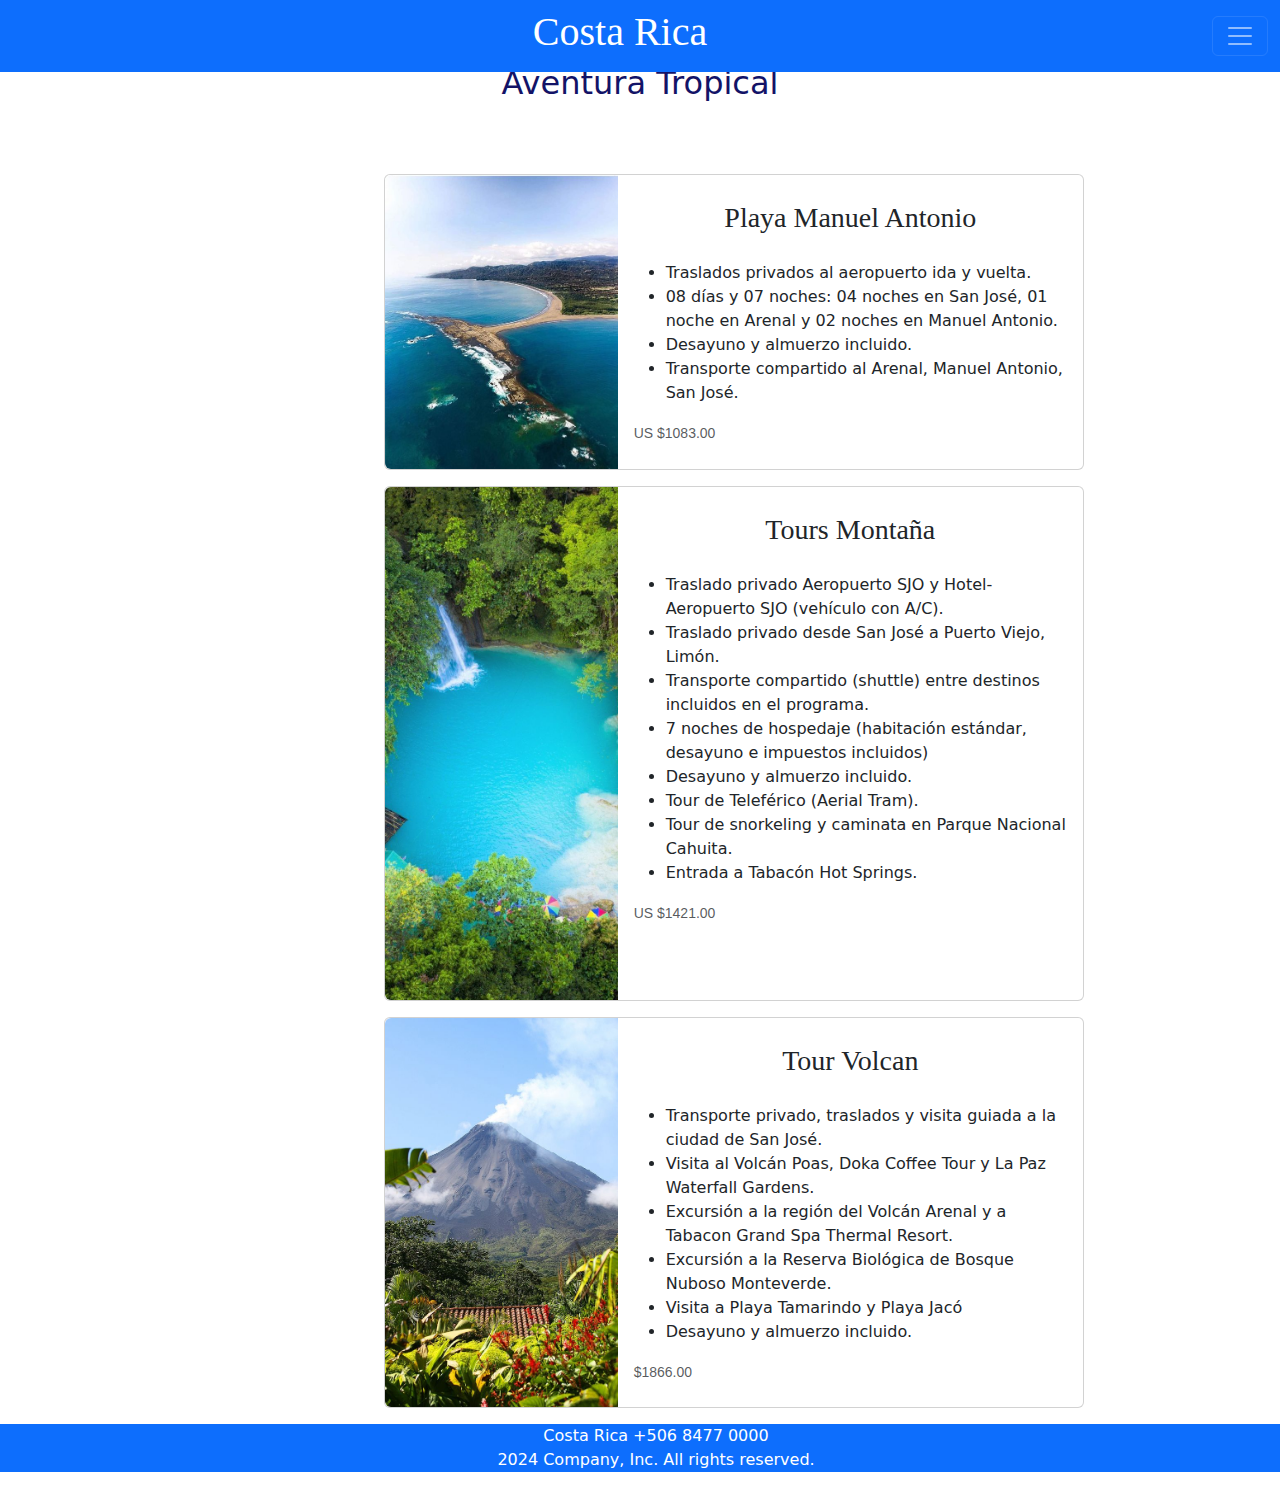
==== servicios.html @ e9ed142f "Tarea n. 4 boostrap" ====
<!DOCTYPE html>
<html lang="en">
<head>
    <meta charset="UTF-8">
    <meta name="viewport" content="width=device-width, initial-scale=1.0">
    <link rel="stylesheet" href="./assets/css/bootstrap.min.css" />
    <link
      rel="stylesheet"
      href="https://cdnjs.cloudflare.com/ajax/libs/font-awesome/6.5.2/css/all.min.css"
      integrity="sha512-SnH5WK+bZxgPHs44uWIX+LLJAJ9/2PkPKZ5QiAj6Ta86w+fsb2TkcmfRyVX3pBnMFcV7oQPJkl9QevSCWr3W6A=="
      crossorigin="anonymous"
      referrerpolicy="no-referrer"
    />
    <link rel="stylesheet" href="./assets/css/global.css" />
    <title>Contacto</title>
</head>
<body>
    <header class="position-fixed w-100 z-1">
        <nav class="navbar navbar-dark bg-primary fixed-top">
        <div class="container-fluid">
            <a class="navbar-brand" href="./index.html">
            <i class="fa-solid fa-house"></i>
            </a>
  
            <h1 style="color: white; font-family: cursive">Costa Rica</h1>
  
            <button
            class="navbar-toggler"
            type="button"
            data-bs-toggle="offcanvas"
            data-bs-target="#offcanvasDarkNavbar"
            aria-controls="offcanvasDarkNavbar"
            aria-label="Toggle navigation"
            >
            <span class="navbar-toggler-icon"></span>
            </button>
            <div
            class="offcanvas offcanvas-end text-bg-success"
            tabindex="-1"
            id="offcanvasDarkNavbar"
            aria-labelledby="offcanvasDarkNavbarLabel"
            >
            <div class="offcanvas-header">
                <h5
                style="font-family: cursive"
                class="offcanvas-title"
                id="offcanvasDarkNavbarLabel"
                >
                Pura Vida!!!
                </h5>
                <button
                type="button"
                class="btn-close btn-close-white"
                data-bs-dismiss="offcanvas"
                aria-label="Close"
                ></button>
            </div>
            <div class="offcanvas-body">
                <ul class="navbar-nav justify-content-end flex-grow-1 pe-3">
                <li class="nav-item">
                    <a class="nav-link active" aria-current="page" href="#"
                    >Inicio</a
                    >
                </li>
                <li class="nav-item">
                    <a class="nav-link" href="./playa.html">Playas</a>
                </li>
                <li class="nav-item">
                    <a class="nav-link" href="./volcanes.html">Volcanes</a>
                </li>
                <li class="nav-item">
                    <a class="nav-link" href="./montana.html">Montaña</a>
                </li>
                <li class="nav-item">
                  <a class="nav-link" href="./servicios.html">Servicios</a>
                </li>
                </ul>
                <form class="d-flex mt-3" role="search">
                <input
                    class="form-control me-2"
                    type="search"
                    placeholder="Buscar"
                    aria-label="Search"
                />
                <button class="btn btn-primary" type="submit">Buscar</button>
                </form>
            </div>
            </div>
        </div>
        </nav>
    </header>

    <main  >
      <div>
        <h2>Aventura Tropical</h2>
      </div>

      <div class="card mb-3" style="max-width: 700px; margin-left: 30%;">
        <div class="row g-0">
          <div class="col-md-4">
            <img src="./assets/images/Tourplaya.jpg" class="img-fluid rounded-start" alt="" height="" width="300">
          </div>
          <div class="col-md-8">
            <div class="card-body">
              <h3 class="card-title">Playa Manuel Antonio</h3>
              <p class="card-text">
                <ul>
                  <li>Traslados privados al aeropuerto ida y vuelta.</li>
                  <li>08 días y 07 noches: 04 noches en San José, 01 noche en Arenal y 02 noches en Manuel Antonio.</li>
                  <li>Desayuno y almuerzo incluido.</li>
                  <li>Transporte compartido al Arenal, Manuel Antonio, San José.</li>
                </ul>

                 
                </p>
              <p class="card-text"><small class="text-body-secondary">US $1083.00</small></p>
            </div>
          </div>
        </div>
      </div>

      <div class="card mb-3" style="max-width: 700px; margin-left: 30%;">
        <div class="row g-0">
          <div class="col-md-4">
            <img src="./assets/images/tour montaña.jpg" class="img-fluid rounded-start" alt="" width="300">
          </div>
          <div class="col-md-8">
            <div class="card-body">
              <h3 class="card-title">Tours Montaña</h3>
              <p class="card-text">
                <ul>
                  <li>Traslado privado Aeropuerto SJO y Hotel- Aeropuerto SJO (vehículo con A/C).</li>
                  <li>Traslado privado desde San José a Puerto Viejo, Limón.</li>
                  <li>Transporte compartido (shuttle) entre destinos incluidos en el programa.</li>
                  <li>7 noches de hospedaje (habitación estándar, desayuno e impuestos incluidos)</li>
                  <li>Desayuno y almuerzo incluido.</li>
                  <li>Tour de Teleférico (Aerial Tram).</li>
                  <li>Tour de snorkeling y caminata en Parque Nacional Cahuita.</li>
                  <li>Entrada a Tabacón Hot Springs.</li>
                </ul>
               </p>
              <p class="card-text"><small class="text-body-secondary">US $1421.00</small></p>
            </div>
          </div>
        </div>
      </div>

      <div class="card mb-3" style="max-width: 700px; margin-left: 30%;">
        <div class="row g-0">
          <div class="col-md-4">
            <img src="./assets/images/tour volcan.jpg" class="img-fluid rounded-start" alt="..." width="350">
          </div>
          <div class="col-md-8">
            <div class="card-body">
              <h3 class="card-title">Tour Volcan</h3>
              <p class="card-text">
                <ul>
                  <li>Transporte privado, traslados y visita guiada a la ciudad de San José.</li>
                  <li>Visita al Volcán Poas, Doka Coffee Tour y La Paz Waterfall Gardens.</li>
                  <li>Excursión a la región del Volcán Arenal y a Tabacon Grand Spa Thermal Resort.</li>
                  <li>Excursión a la Reserva Biológica de Bosque Nuboso Monteverde.</li>
                  <li>Visita a Playa Tamarindo y Playa Jacó</li>
                  <li>Desayuno y almuerzo incluido.</li>
              </ul> 
               </p>
              <p class="card-text"><small class="text-body-secondary">$1866.00</small></p>
            </div>
          </div>
        </div>
      </div>
    
      
    </main>
    <footer style="text-align: center" class="bg-primary" style="color: white">
      <div>
        <ul style="list-style: none; margin-top: 0">
          <li>
            <a href="https://www.facebook.com/?locale=es_LA"
              ><i class="fa-brands fa-facebook-f"></i
            ></a>
          </li>
          <li>
            <a href="https://www.instagram.com/"
              ><i class="fa-brands fa-instagram"></i
            ></a>
          </li>
          <li>
            <a href="https://web.whatsapp.com/"> Costa Rica +506 8477 0000 </a>
          </li>
          <li style="color: white">2024 Company, Inc. All rights reserved.</li>
        </ul>
      </div>
    </footer>
    <script src="./assets/js/bootstrap.bundle.min.js"></script>
</body>
</html>
---- assets/css/global.css ----
.navbar {
  color: white;
}

a {
  text-decoration-line: none;
  color: white;
}

.link-vamos {
  border-radius: 50px;
  border: 4px solid white;
  padding: 8px 12px;
  transition: 0.5s;
  transition-property: all;
  transform: translateX(-50%) translateY(-50%);
  text-align: center;
  font-size: xx-large;
}

.link-vamos:hover {
  transform: translateX(-50%) translateY(-50%) scale(1.5);
}

.titulo-imagen {
  background-color: rgba(200, 200, 200, 0.4);
  font-size: x-large;
  border-radius: 40px;
}

#img_info {
  margin: 20px;
}

#main-info{
  margin-top: 5%;
}

h2 {
  font-size: 200%;
  font-family: system-ui, -apple-system, BlinkMacSystemFont, "Segoe UI", Roboto,
    Oxygen, Ubuntu, Cantarell, "Open Sans", "Helvetica Neue", sans-serif;
  text-align: center;
  padding: 5%;
  color: rgb(19, 19, 103);
}

h3 {
  text-align: center;
  font-family: Georgia, "Times New Roman", Times, serif;
  color: rgb(24, 166, 36);
  padding: 10px;
}

h5 {
  font-size: xxx-large;
  margin-bottom: 0px;
}

p {
  font-family: Arial, Helvetica, sans-serif;
  text-align: justify;
}

#ptitulos {
  font-family: Arial, Helvetica, sans-serif;
  text-align: justify;
}
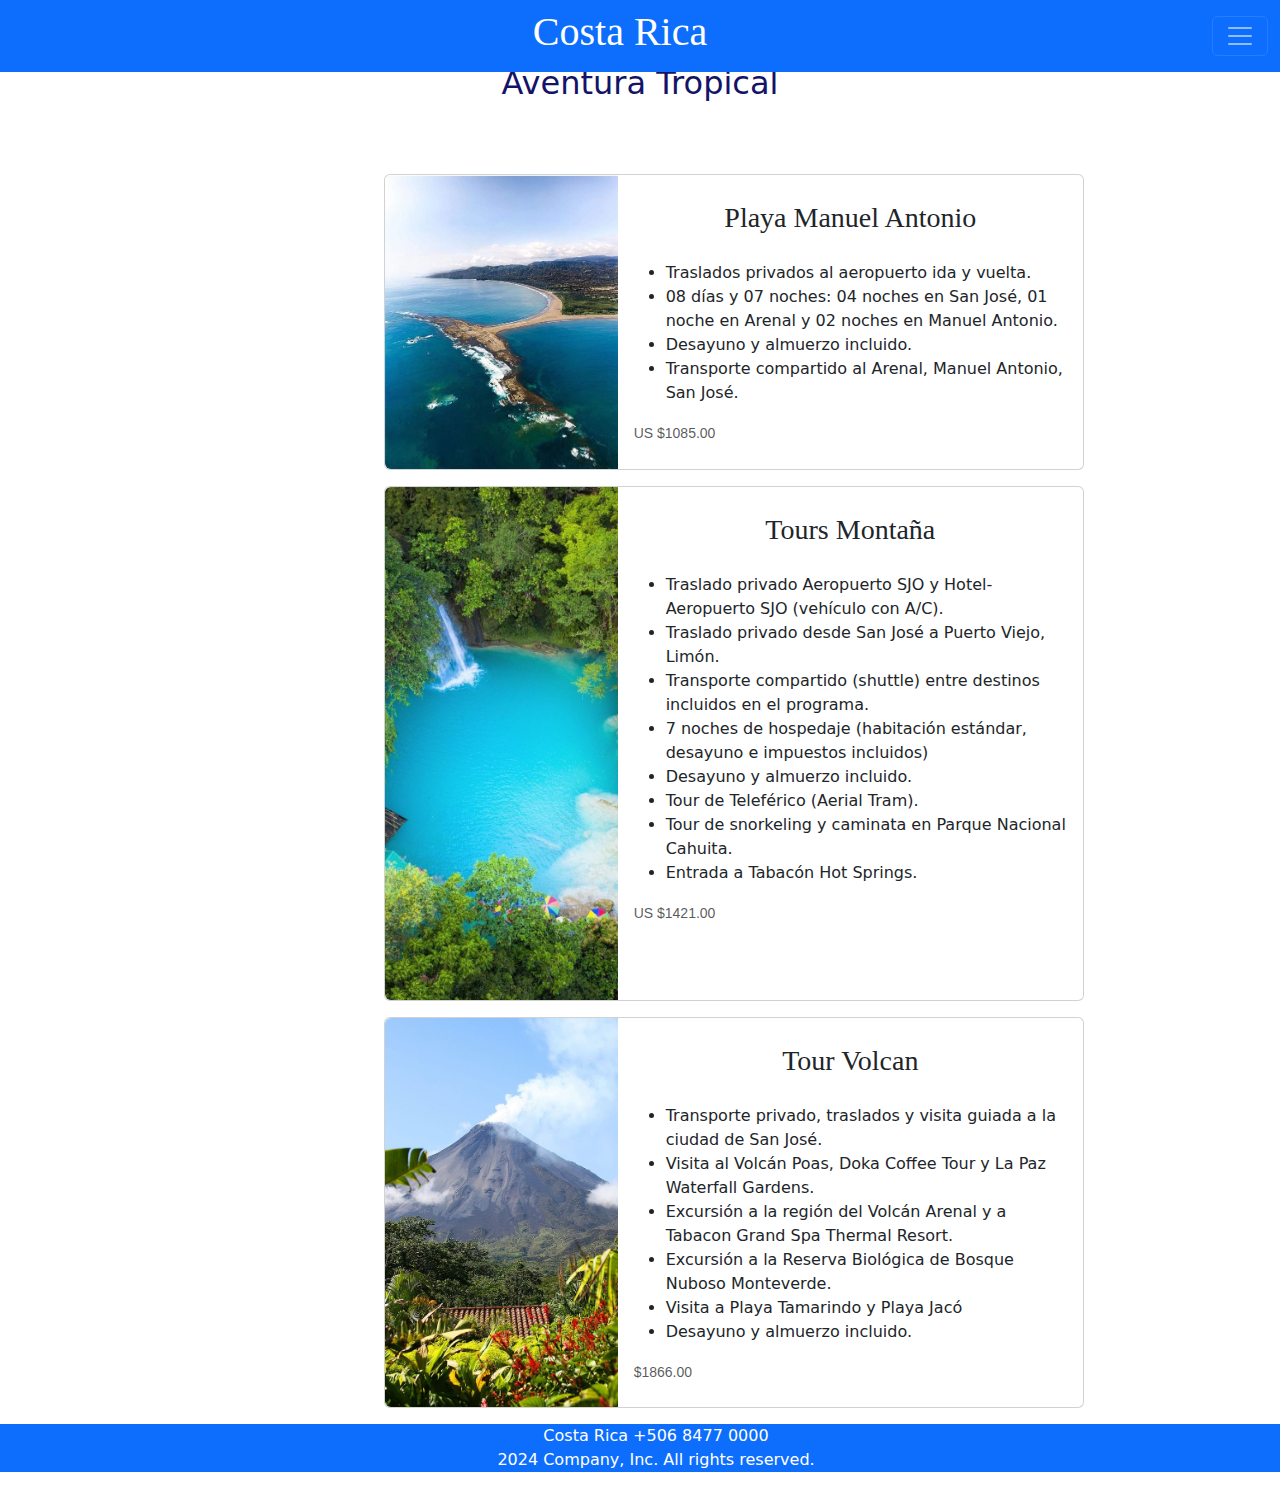
==== commit 616359d5: "Tarea n. 4 boostrap" ====
--- a/servicios.html
+++ b/servicios.html
@@ -113,7 +113,7 @@
 
                  
                 </p>
-              <p class="card-text"><small class="text-body-secondary">US $1083.00</small></p>
+              <p class="card-text"><small class="text-body-secondary">US $1085.00</small></p>
             </div>
           </div>
         </div>
